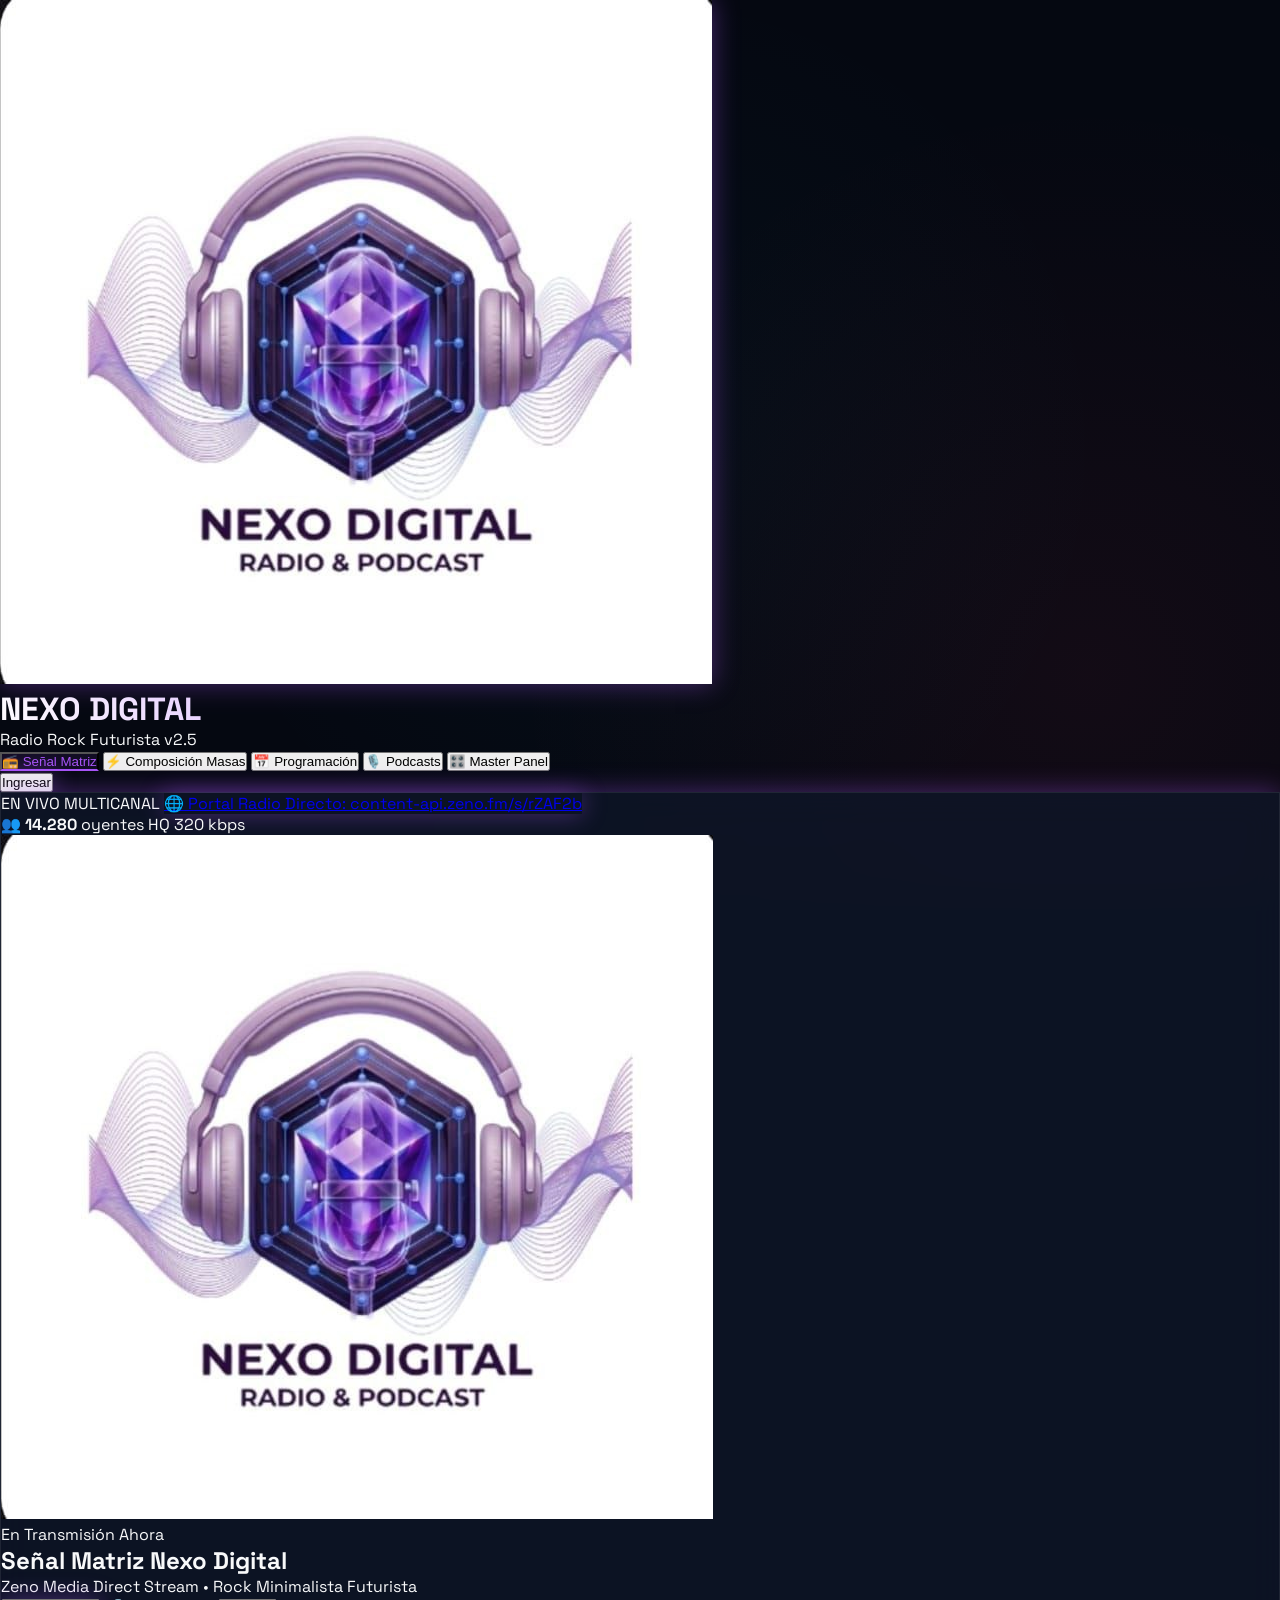
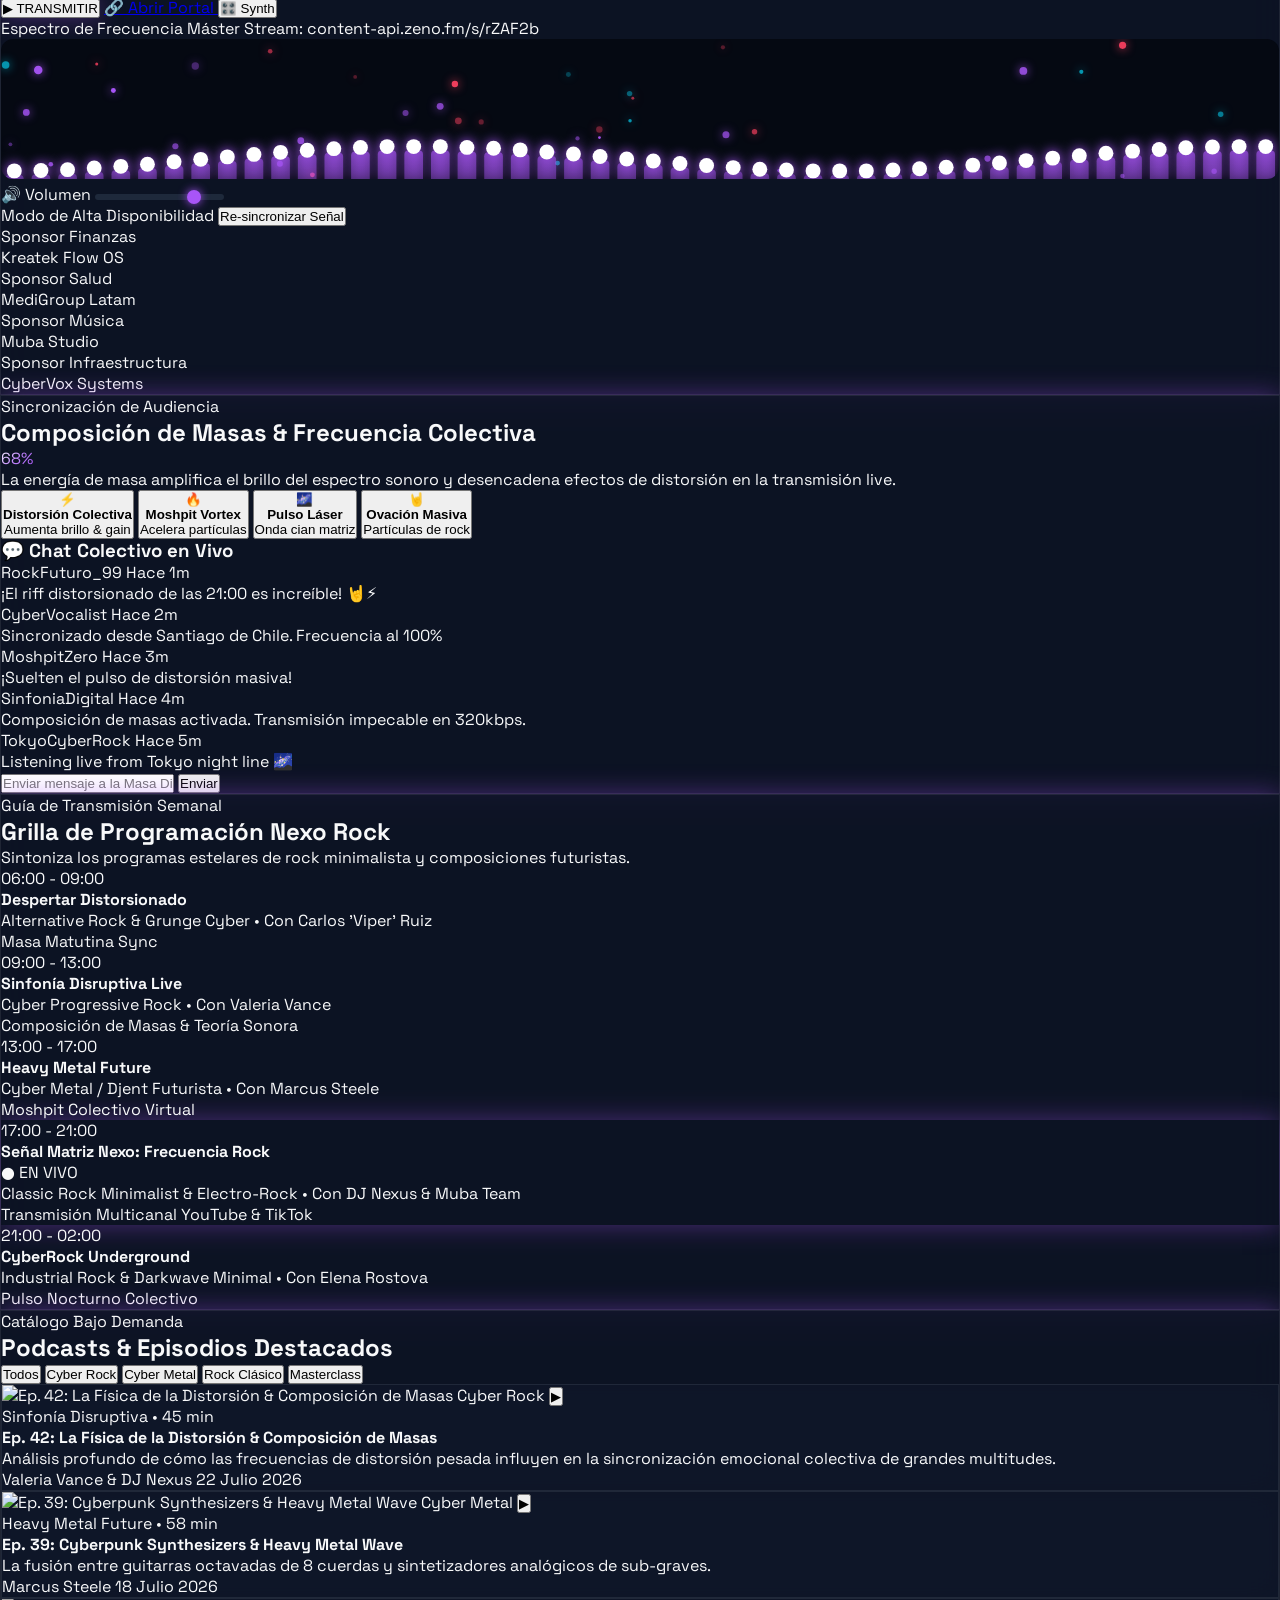
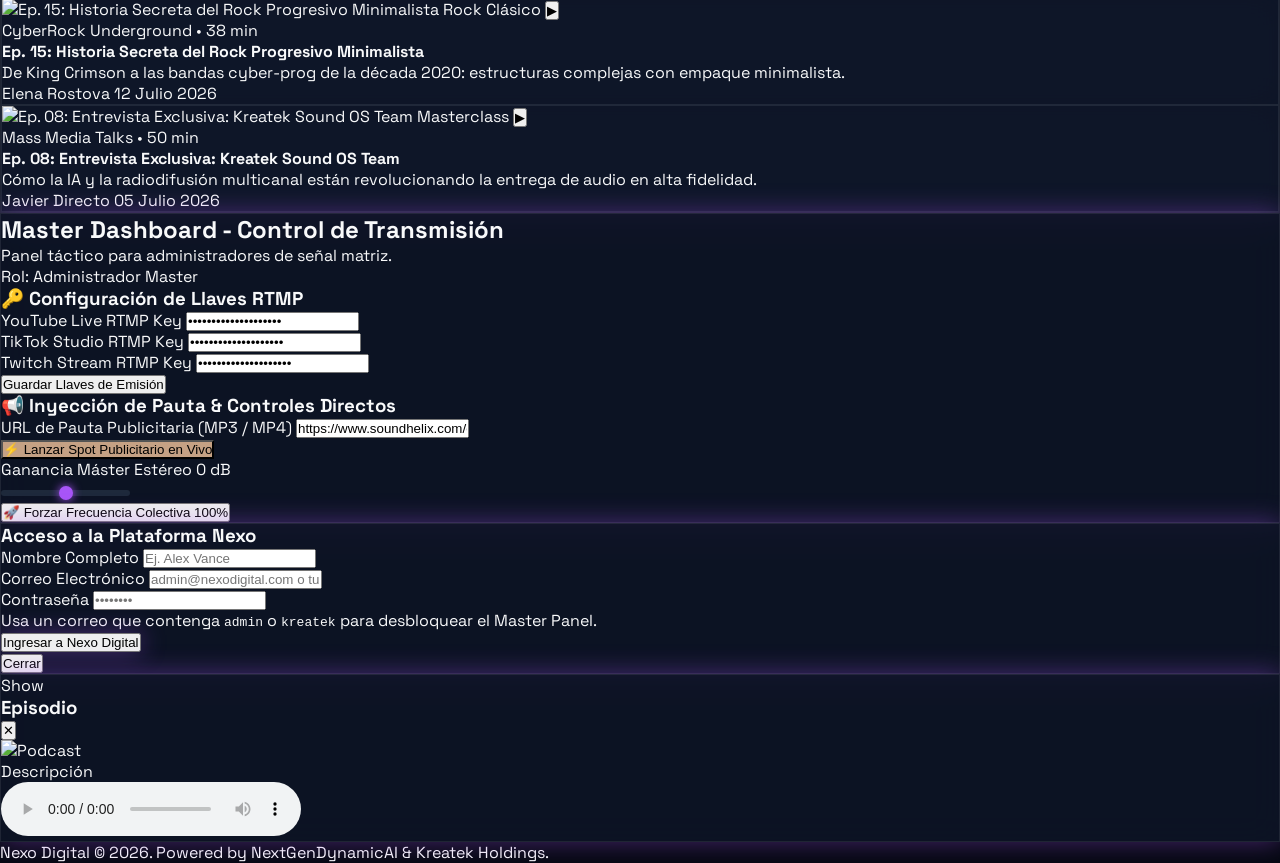
==== index.html @ ab8b8c05 "Initial commit: Nexo Digital Radio & Podcast platform" ====
<!DOCTYPE html>
<html lang="es" class="dark">
<head>
  <meta charset="UTF-8">
  <meta name="viewport" content="width=device-width, initial-scale=1.0">
  <title>Nexo Digital - Radio Rock & Composición de Masas</title>
  <meta name="description" content="Plataforma de Radio Rock Minimalista, Podcasting Futurista y Composición de Masas en Vivo. Sincronización multicanal YouTube & TikTok.">
  <link rel="icon" type="image/png" href="logo.png">
  <link rel="manifest" href="manifest.json">
  <meta name="theme-color" content="#A855F7">

  <!-- Tailwind CSS & Custom Design System -->
  <script src="https://cdn.tailwindcss.com"></script>
  <link rel="stylesheet" href="css/styles.css">
</head>
<body class="min-h-screen flex flex-col justify-between p-3 md:p-6 text-slate-100">

  <!-- TOP HEADER & BRANDING NAVIGATION -->
  <header class="max-w-6xl mx-auto w-full py-4 border-b border-slate-800/80 flex flex-col md:flex-row justify-between items-center gap-4">
    <div class="flex items-center gap-3">
      <!-- NEXO DIGITAL OFFICIAL LOGO -->
      <div class="relative group cursor-pointer" onclick="switchTab('live')">
        <img src="logo.png" alt="Nexo Digital Logo" class="w-14 h-14 rounded-2xl object-cover bg-slate-950 border border-purple-500/50 brand-glow transition transform group-hover:scale-105 shadow-xl">
        <span class="absolute -top-1 -right-1 w-3 h-3 bg-red-500 rounded-full animate-ping"></span>
      </div>

      <div>
        <h1 class="text-xl md:text-2xl font-black tracking-wider text-gradient-purple">NEXO DIGITAL</h1>
        <div class="flex items-center gap-2">
          <span class="text-[10px] text-purple-400 font-mono tracking-widest uppercase font-bold">Radio Rock Futurista</span>
          <span class="text-[9px] px-1.5 py-0.5 bg-purple-950/80 text-purple-300 border border-purple-800/50 rounded font-mono">v2.5</span>
        </div>
      </div>
    </div>

    <!-- MAIN NAVIGATION TABS -->
    <nav class="flex items-center gap-1 md:gap-2 bg-slate-950/80 p-1.5 rounded-xl border border-slate-800 text-xs overflow-x-auto max-w-full">
      <button onclick="switchTab('live')" data-target="live" class="nav-tab active px-3 py-2 rounded-lg font-bold transition flex items-center gap-1.5">
        📻 <span>Señal Matriz</span>
      </button>
      <button onclick="switchTab('mass')" data-target="mass" class="nav-tab px-3 py-2 rounded-lg font-bold transition flex items-center gap-1.5">
        ⚡ <span>Composición Masas</span>
      </button>
      <button onclick="switchTab('schedule')" data-target="schedule" class="nav-tab px-3 py-2 rounded-lg font-bold transition flex items-center gap-1.5">
        📅 <span>Programación</span>
      </button>
      <button onclick="switchTab('podcasts')" data-target="podcasts" class="nav-tab px-3 py-2 rounded-lg font-bold transition flex items-center gap-1.5">
        🎙️ <span>Podcasts</span>
      </button>
      <button id="tab-admin" onclick="switchTab('admin')" data-target="admin" class="nav-tab hidden px-3 py-2 rounded-lg font-bold transition flex items-center gap-1.5 text-purple-400 border border-purple-900/50">
        🎛️ <span>Master Panel</span>
      </button>
    </nav>

    <!-- AUTH BUTTON -->
    <button onclick="toggleAuthModal()" id="auth-btn" class="px-4 py-2 text-xs font-bold bg-purple-600 hover:bg-purple-500 text-white rounded-xl shadow-lg transition brand-glow flex items-center gap-2">
      Ingresar
    </button>
  </header>

  <!-- APP CONTENT SECTIONS -->
  <main class="max-w-6xl mx-auto w-full my-6 flex-grow">

    <!-- SECTION 1: SEÑAL MATRIZ & LIVE AUDIO PLAYER -->
    <section id="section-live" class="app-section space-y-6">
      <div class="glass-panel rounded-2xl p-6 md:p-8 border border-slate-800 brand-glow relative overflow-hidden">
        <!-- Floating Crowd Particles FX Overlay -->
        <div id="particle-container" class="particle-fx-container"></div>

        <!-- Live Signal Header Status -->
        <div class="flex flex-wrap justify-between items-center gap-3 mb-6">
          <div class="flex items-center gap-2">
            <span class="inline-flex items-center gap-1.5 px-3 py-1 bg-red-500/20 text-red-400 border border-red-500/40 text-xs font-bold rounded-full animate-pulse">
              <span class="w-2 h-2 rounded-full bg-red-500"></span> EN VIVO MULTICANAL
            </span>
            <a href="https://content-api.zeno.fm/s/rZAF2b" target="_blank" rel="noopener noreferrer" class="inline-flex items-center gap-1.5 px-3 py-1 bg-purple-950/80 hover:bg-purple-900/90 text-purple-300 border border-purple-500/40 text-xs font-bold font-mono rounded-full transition brand-glow">
              🌐 Portal Radio Directo: content-api.zeno.fm/s/rZAF2b
            </a>
          </div>

          <div class="flex items-center gap-3 text-xs text-slate-400 font-mono">
            <span>👥 <strong id="listeners-count" class="text-purple-400">14.280</strong> oyentes</span>
            <span class="px-2 py-0.5 bg-slate-950 border border-slate-800 rounded text-slate-300">HQ 320 kbps</span>
          </div>
        </div>

        <!-- TRACK HUD DISPLAY -->
        <div class="grid grid-cols-1 md:grid-cols-3 gap-6 items-center mb-6 bg-slate-950/70 p-5 rounded-xl border border-slate-800/80">
          <div class="flex items-center gap-4 md:col-span-2">
            <div class="relative w-16 h-16 rounded-xl overflow-hidden border border-purple-500/40 shrink-0">
              <img id="track-cover" src="logo.png" alt="Now Playing" class="w-full h-full object-cover">
              <div class="absolute inset-0 bg-purple-950/30"></div>
            </div>
            <div>
              <p class="text-[10px] text-purple-400 font-bold uppercase tracking-widest">En Transmisión Ahora</p>
              <h2 id="track-title" class="text-lg md:text-xl font-bold text-white line-clamp-1">Señal Matriz Nexo Digital</h2>
              <p id="track-artist" class="text-xs text-slate-400 font-mono">Zeno Media Direct Stream • Rock Minimalista Futurista</p>
            </div>
          </div>

          <!-- PLAYER ACTION BUTTONS -->
          <div class="flex flex-col sm:flex-row items-center justify-end gap-3">
            <button id="main-play-btn" onclick="window.nexoAudio.togglePlay()" class="w-full sm:w-auto px-6 py-3 bg-purple-600 hover:bg-purple-500 text-white font-bold text-sm rounded-xl shadow-lg transition brand-glow flex items-center justify-center gap-2">
              ▶ TRANSMITIR
            </button>
            <a href="https://content-api.zeno.fm/s/rZAF2b" target="_blank" rel="noopener noreferrer" title="Abrir portal de radio digital directo" class="px-3 py-3 bg-slate-900 hover:bg-slate-800 text-purple-400 border border-purple-500/30 rounded-xl text-xs font-mono font-bold transition flex items-center gap-1">
              🔗 Abrir Portal
            </a>
            <button onclick="window.nexoAudio.switchToSynthMode()" title="Activar generador Web Audio Synthesizer" class="px-3 py-3 bg-slate-900 hover:bg-slate-800 text-purple-400 border border-purple-500/30 rounded-xl text-xs font-mono font-bold transition">
              🎛️ Synth
            </button>
          </div>
        </div>

        <!-- AUDIO VISUALIZER CANVAS -->
        <div class="mb-6">
          <div class="flex justify-between items-center mb-2 px-1 text-xs text-slate-400 font-mono">
            <span>Espectro de Frecuencia Máster</span>
            <span class="text-purple-400">Stream: content-api.zeno.fm/s/rZAF2b</span>
          </div>
          <canvas id="visualizer-canvas"></canvas>
        </div>

        <!-- HIDDEN AUDIO ELEMENT & VOLUME CONTROL -->
        <div class="flex flex-wrap justify-between items-center gap-4 bg-slate-950/60 p-4 rounded-xl border border-slate-800/80">
          <audio id="radio-stream" crossorigin="anonymous">
            <source src="https://content-api.zeno.fm/s/rZAF2b" type="audio/mpeg">
            <source src="https://stream.zeno.fm/f3wvbb1ndg8uv" type="audio/mpeg">
          </audio>

          <div class="flex items-center gap-3 w-full sm:w-auto">
            <span class="text-xs font-bold text-slate-400">🔊 Volumen</span>
            <input type="range" min="0" max="1" step="0.05" value="0.8" oninput="window.nexoAudio.setVolume(this.value)" class="w-32">
          </div>

          <div class="flex items-center gap-2 text-xs text-slate-400 font-mono">
            <span>Modo de Alta Disponibilidad</span>
            <button onclick="window.nexoAudio.switchToLiveStream()" class="text-xs text-purple-400 hover:underline">Re-sincronizar Señal</button>
          </div>
        </div>

        <!-- LIVE SPONSORS GRID -->
        <div class="grid grid-cols-2 md:grid-cols-4 gap-3 text-left pt-6 mt-6 border-t border-slate-800/80">
          <div class="p-3 bg-slate-950/50 rounded-xl border border-slate-800/80 hover:border-purple-500/30 transition">
            <p class="text-[9px] text-purple-400 font-bold uppercase tracking-wider">Sponsor Finanzas</p>
            <p class="text-xs font-bold text-slate-200 truncate">Kreatek Flow OS</p>
          </div>
          <div class="p-3 bg-slate-950/50 rounded-xl border border-slate-800/80 hover:border-purple-500/30 transition">
            <p class="text-[9px] text-purple-400 font-bold uppercase tracking-wider">Sponsor Salud</p>
            <p class="text-xs font-bold text-slate-200 truncate">MediGroup Latam</p>
          </div>
          <div class="p-3 bg-slate-950/50 rounded-xl border border-slate-800/80 hover:border-purple-500/30 transition">
            <p class="text-[9px] text-purple-400 font-bold uppercase tracking-wider">Sponsor Música</p>
            <p class="text-xs font-bold text-slate-200 truncate">Muba Studio</p>
          </div>
          <div class="p-3 bg-slate-950/50 rounded-xl border border-slate-800/80 hover:border-purple-500/30 transition">
            <p class="text-[9px] text-purple-400 font-bold uppercase tracking-wider">Sponsor Infraestructura</p>
            <p class="text-xs font-bold text-slate-200 truncate">CyberVox Systems</p>
          </div>
        </div>
      </div>
    </section>

    <!-- SECTION 2: COMPOSICIÓN DE MASAS (CROWD MASS ENGAGEMENT) -->
    <section id="section-mass" class="app-section hidden space-y-6">
      <div class="glass-panel rounded-2xl p-6 md:p-8 border border-slate-800 brand-glow">
        <div class="mb-6">
          <div class="flex justify-between items-end mb-2">
            <div>
              <span class="text-xs font-mono font-bold text-purple-400 uppercase tracking-widest">Sincronización de Audiencia</span>
              <h2 class="text-2xl font-bold text-white">Composición de Masas & Frecuencia Colectiva</h2>
            </div>
            <span id="mass-energy-val" class="text-3xl font-black text-gradient-purple">68%</span>
          </div>

          <!-- Energy Gauge Fill -->
          <div class="w-full bg-slate-950 h-4 rounded-full overflow-hidden p-0.5 border border-slate-800">
            <div id="mass-energy-fill" class="energy-bar-fill h-full bg-gradient-to-r from-purple-600 via-pink-500 to-red-500 rounded-full" style="width: 68%;"></div>
          </div>
          <p class="text-[11px] text-slate-400 mt-2">La energía de masa amplifica el brillo del espectro sonoro y desencadena efectos de distorsión en la transmisión live.</p>
        </div>

        <!-- MASS TRIGGER ACTION BUTTONS -->
        <div class="grid grid-cols-2 md:grid-cols-4 gap-4 mb-8">
          <button onclick="window.nexoMass.triggerAction('overdrive')" class="p-4 bg-slate-950 hover:bg-slate-900 border border-purple-500/30 hover:border-purple-500 rounded-xl text-left transition transform hover:-translate-y-1">
            <div class="text-2xl mb-1">⚡</div>
            <h4 class="text-xs font-bold text-white">Distorsión Colectiva</h4>
            <p class="text-[10px] text-slate-400">Aumenta brillo & gain</p>
          </button>

          <button onclick="window.nexoMass.triggerAction('vortex')" class="p-4 bg-slate-950 hover:bg-slate-900 border border-purple-500/30 hover:border-purple-500 rounded-xl text-left transition transform hover:-translate-y-1">
            <div class="text-2xl mb-1">🔥</div>
            <h4 class="text-xs font-bold text-white">Moshpit Vortex</h4>
            <p class="text-[10px] text-slate-400">Acelera partículas</p>
          </button>

          <button onclick="window.nexoMass.triggerAction('laser')" class="p-4 bg-slate-950 hover:bg-slate-900 border border-purple-500/30 hover:border-purple-500 rounded-xl text-left transition transform hover:-translate-y-1">
            <div class="text-2xl mb-1">🌌</div>
            <h4 class="text-xs font-bold text-white">Pulso Láser</h4>
            <p class="text-[10px] text-slate-400">Onda cian matriz</p>
          </button>

          <button onclick="window.nexoMass.triggerAction('applause')" class="p-4 bg-slate-950 hover:bg-slate-900 border border-purple-500/30 hover:border-purple-500 rounded-xl text-left transition transform hover:-translate-y-1">
            <div class="text-2xl mb-1">🤘</div>
            <h4 class="text-xs font-bold text-white">Ovación Masiva</h4>
            <p class="text-[10px] text-slate-400">Partículas de rock</p>
          </button>
        </div>

        <!-- MASA FEED / LIVE AUDIENCE CHAT -->
        <div class="bg-slate-950 p-5 rounded-xl border border-slate-800">
          <h3 class="text-sm font-bold text-white mb-3 flex items-center gap-2">
            💬 Chat Colectivo en Vivo <span class="w-2 h-2 rounded-full bg-green-500 animate-pulse"></span>
          </h3>

          <div id="mass-chat-list" class="space-y-2.5 max-h-60 overflow-y-auto mb-4 pr-1">
            <!-- Rendered dynamically -->
          </div>

          <div class="flex gap-2">
            <input type="text" id="chat-input" placeholder="Enviar mensaje a la Masa Digital..." onkeypress="if(event.key==='Enter'){window.nexoMass.addComment(this.value); this.value='';}" class="flex-grow bg-slate-900 border border-slate-800 rounded-xl px-4 py-2.5 text-xs text-white focus:outline-none focus:border-purple-500">
            <button onclick="const el=document.getElementById('chat-input'); window.nexoMass.addComment(el.value); el.value='';" class="px-5 py-2.5 bg-purple-600 hover:bg-purple-500 text-white font-bold text-xs rounded-xl transition">
              Enviar
            </button>
          </div>
        </div>
      </div>
    </section>

    <!-- SECTION 3: GRILLA DE PROGRAMACIÓN (SCHEDULE) -->
    <section id="section-schedule" class="app-section hidden space-y-6">
      <div class="glass-panel rounded-2xl p-6 md:p-8 border border-slate-800 brand-glow">
        <div class="mb-6">
          <span class="text-xs font-mono font-bold text-purple-400 uppercase tracking-widest">Guía de Transmisión Semanal</span>
          <h2 class="text-2xl font-bold text-white">Grilla de Programación Nexo Rock</h2>
          <p class="text-xs text-slate-400">Sintoniza los programas estelares de rock minimalista y composiciones futuristas.</p>
        </div>

        <div id="schedule-list" class="space-y-3">
          <!-- Rendered dynamically -->
        </div>
      </div>
    </section>

    <!-- SECTION 4: PODCASTS & EPISODES CATALOG -->
    <section id="section-podcasts" class="app-section hidden space-y-6">
      <div class="glass-panel rounded-2xl p-6 md:p-8 border border-slate-800 brand-glow">
        <div class="flex flex-col md:flex-row justify-between items-start md:items-center gap-4 mb-6">
          <div>
            <span class="text-xs font-mono font-bold text-purple-400 uppercase tracking-widest">Catálogo Bajo Demanda</span>
            <h2 class="text-2xl font-bold text-white">Podcasts & Episodios Destacados</h2>
          </div>

          <!-- Category Filter Buttons -->
          <div class="flex flex-wrap gap-2 text-xs">
            <button onclick="window.nexoPodcasts.setFilter('Todos')" class="px-3 py-1.5 rounded-lg bg-purple-600 text-white font-bold">Todos</button>
            <button onclick="window.nexoPodcasts.setFilter('Cyber Rock')" class="px-3 py-1.5 rounded-lg bg-slate-900 hover:bg-slate-800 text-slate-300 border border-slate-800">Cyber Rock</button>
            <button onclick="window.nexoPodcasts.setFilter('Cyber Metal')" class="px-3 py-1.5 rounded-lg bg-slate-900 hover:bg-slate-800 text-slate-300 border border-slate-800">Cyber Metal</button>
            <button onclick="window.nexoPodcasts.setFilter('Rock Clásico')" class="px-3 py-1.5 rounded-lg bg-slate-900 hover:bg-slate-800 text-slate-300 border border-slate-800">Rock Clásico</button>
            <button onclick="window.nexoPodcasts.setFilter('Masterclass')" class="px-3 py-1.5 rounded-lg bg-slate-900 hover:bg-slate-800 text-slate-300 border border-slate-800">Masterclass</button>
          </div>
        </div>

        <div id="podcasts-grid" class="grid grid-cols-1 sm:grid-cols-2 lg:grid-cols-4 gap-4">
          <!-- Rendered dynamically -->
        </div>
      </div>
    </section>

    <!-- SECTION 5: MASTER DASHBOARD (ADMIN PANEL) -->
    <section id="section-admin" class="app-section hidden space-y-6">
      <div id="admin-panel" class="glass-panel rounded-2xl p-6 md:p-8 border border-purple-500/40 brand-glow">
        <div class="flex justify-between items-center border-b border-slate-800 pb-4 mb-6">
          <div>
            <h2 class="text-xl font-bold text-purple-400">Master Dashboard - Control de Transmisión</h2>
            <p class="text-xs text-slate-400">Panel táctico para administradores de señal matriz.</p>
          </div>
          <span class="text-xs bg-purple-900/60 text-purple-300 border border-purple-700 px-3 py-1.5 rounded-xl font-bold font-mono">Rol: Administrador Master</span>
        </div>

        <div class="grid grid-cols-1 md:grid-cols-2 gap-6">
          <!-- RTMP KEYS MANAGEMENT -->
          <div class="space-y-4 bg-slate-950 p-5 rounded-xl border border-slate-800">
            <h3 class="text-sm font-bold text-white">🔑 Configuración de Llaves RTMP</h3>

            <div>
              <label class="text-xs font-semibold text-slate-400 block mb-1">YouTube Live RTMP Key</label>
              <input type="password" id="admin-yt-key" class="w-full bg-slate-900 border border-slate-800 rounded-lg p-2.5 text-xs text-slate-200 focus:outline-none focus:border-purple-500">
            </div>

            <div>
              <label class="text-xs font-semibold text-slate-400 block mb-1">TikTok Studio RTMP Key</label>
              <input type="password" id="admin-tk-key" class="w-full bg-slate-900 border border-slate-800 rounded-lg p-2.5 text-xs text-slate-200 focus:outline-none focus:border-purple-500">
            </div>

            <div>
              <label class="text-xs font-semibold text-slate-400 block mb-1">Twitch Stream RTMP Key</label>
              <input type="password" id="admin-tw-key" class="w-full bg-slate-900 border border-slate-800 rounded-lg p-2.5 text-xs text-slate-200 focus:outline-none focus:border-purple-500">
            </div>

            <button onclick="window.nexoAdmin.saveRtmpKeys()" class="w-full bg-purple-600 hover:bg-purple-500 text-white font-bold text-xs py-2.5 rounded-lg transition">
              Guardar Llaves de Emisión
            </button>
          </div>

          <!-- SPOT INJECTION & FREQUENCY CONTROLLER -->
          <div class="space-y-4 bg-slate-950 p-5 rounded-xl border border-slate-800">
            <h3 class="text-sm font-bold text-white">📢 Inyección de Pauta & Controles Directos</h3>

            <div>
              <label class="text-xs font-semibold text-slate-400 block mb-1">URL de Pauta Publicitaria (MP3 / MP4)</label>
              <input type="text" id="spot-url-input" placeholder="https://www.soundhelix.com/examples/mp3/SoundHelix-Song-5.mp3" value="https://www.soundhelix.com/examples/mp3/SoundHelix-Song-5.mp3" class="w-full bg-slate-900 border border-slate-800 rounded-lg p-2.5 text-xs text-slate-200 focus:outline-none focus:border-purple-500">
            </div>

            <button onclick="window.nexoAdmin.launchSpot()" class="w-full bg-bronze hover:opacity-90 text-slate-950 font-bold text-xs py-2.5 rounded-lg transition">
              ⚡ Lanzar Spot Publicitario en Vivo
            </button>

            <div class="pt-3 border-t border-slate-800/80">
              <div class="flex justify-between items-center text-xs text-slate-400 mb-1">
                <span>Ganancia Máster Estéreo</span>
                <span id="gain-display-val" class="font-mono text-purple-400 font-bold">0 dB</span>
              </div>
              <input type="range" min="-12" max="12" value="0" oninput="window.nexoAdmin.setGain(this.value)" class="w-full">
            </div>

            <button onclick="window.nexoAdmin.triggerMassBoost()" class="w-full bg-red-600 hover:bg-red-500 text-white font-bold text-xs py-2.5 rounded-lg transition shadow-lg">
              🚀 Forzar Frecuencia Colectiva 100%
            </button>
          </div>
        </div>
      </div>
    </section>

  </main>

  <!-- AUTH MODAL -->
  <div id="auth-modal" class="fixed inset-0 bg-black/80 hidden flex items-center justify-center p-4 backdrop-blur-sm z-50">
    <div class="glass-panel border border-slate-800 rounded-2xl p-6 w-full max-w-md brand-glow">
      <h3 class="text-lg font-bold mb-4 text-center text-white">Acceso a la Plataforma Nexo</h3>
      <form onsubmit="handleAuth(event)" class="space-y-4">
        <div>
          <label class="text-xs text-slate-400 block mb-1">Nombre Completo</label>
          <input type="text" id="user-name" placeholder="Ej. Alex Vance" required class="w-full bg-slate-950 border border-slate-800 rounded-xl p-3 text-xs text-white focus:outline-none focus:border-purple-500">
        </div>
        <div>
          <label class="text-xs text-slate-400 block mb-1">Correo Electrónico</label>
          <input type="email" id="user-email" placeholder="admin@nexodigital.com o tu email" required class="w-full bg-slate-950 border border-slate-800 rounded-xl p-3 text-xs text-white focus:outline-none focus:border-purple-500">
        </div>
        <div>
          <label class="text-xs text-slate-400 block mb-1">Contraseña</label>
          <input type="password" id="user-pass" placeholder="••••••••" required class="w-full bg-slate-950 border border-slate-800 rounded-xl p-3 text-xs text-white focus:outline-none focus:border-purple-500">
        </div>
        <p class="text-[10px] text-slate-500">Usa un correo que contenga <code class="text-purple-400">admin</code> o <code class="text-purple-400">kreatek</code> para desbloquear el Master Panel.</p>
        <button type="submit" class="w-full bg-purple-600 hover:bg-purple-500 text-white font-bold py-3 rounded-xl text-xs transition brand-glow">
          Ingresar a Nexo Digital
        </button>
      </form>
      <button onclick="toggleAuthModal()" class="w-full mt-3 text-xs text-slate-500 hover:text-slate-300 transition">Cerrar</button>
    </div>
  </div>

  <!-- PODCAST PLAYER MODAL -->
  <div id="podcast-modal" class="fixed inset-0 bg-black/85 hidden flex items-center justify-center p-4 backdrop-blur-md z-50">
    <div class="glass-panel border border-purple-500/30 rounded-2xl p-6 w-full max-w-lg brand-glow">
      <div class="flex justify-between items-start mb-4">
        <div>
          <span id="podcast-modal-show" class="text-[10px] text-purple-400 font-mono font-bold uppercase">Show</span>
          <h3 id="podcast-modal-title" class="text-base font-bold text-white line-clamp-1">Episodio</h3>
        </div>
        <button onclick="window.nexoPodcasts.closeModal()" class="text-slate-400 hover:text-white font-bold text-sm">✕</button>
      </div>

      <div class="flex gap-4 mb-4">
        <img id="podcast-modal-img" src="" alt="Podcast" class="w-24 h-24 rounded-xl object-cover border border-slate-800">
        <p id="podcast-modal-desc" class="text-xs text-slate-300 line-clamp-4 leading-relaxed">Descripción</p>
      </div>

      <div class="bg-slate-950 p-3 rounded-xl border border-slate-800">
        <audio id="podcast-modal-audio" controls class="w-full">
          Tu navegador no soporta el reproductor de audio.
        </audio>
      </div>
    </div>
  </div>

  <!-- FOOTER -->
  <footer class="max-w-6xl mx-auto w-full text-center text-xs text-slate-600 border-t border-slate-800/60 pt-4 mt-8">
    <p>Nexo Digital &copy; 2026. Powered by NextGenDynamicAI & Kreatek Holdings.</p>
  </footer>

  <!-- SCRIPT INVOCATIONS -->
  <script src="js/audio-player.js"></script>
  <script src="js/visualizer.js"></script>
  <script src="js/mass-composition.js"></script>
  <script src="js/podcasts.js"></script>
  <script src="js/schedule.js"></script>
  <script src="js/admin-dashboard.js"></script>
  <script src="js/app.js"></script>

  <!-- PWA Service Worker Registration -->
  <script>
    if ('serviceWorker' in navigator) {
      window.addEventListener('load', () => {
        navigator.serviceWorker.register('./js/sw.js')
          .then(reg => console.log('PWA Service Worker Registrado:', reg.scope))
          .catch(err => console.log('SW Error:', err));
      });
    }
  </script>
</body>
</html>
---- css/styles.css ----
/* NEXO DIGITAL - FUTURISTIC MINIMALIST ROCK RADIO DESIGN SYSTEM */
@import url('https://fonts.googleapis.com/css2?family=Outfit:wght@300;400;600;700;900&family=Space+Grotesk:wght@400;500;700&display=swap');

:root {
  --bg-dark: #050811;
  --bg-card: rgba(15, 23, 42, 0.85);
  --bg-card-hover: rgba(30, 41, 59, 0.9);
  --accent-purple: #A855F7;
  --accent-purple-glow: rgba(168, 85, 247, 0.4);
  --accent-crimson: #F43F5E;
  --accent-crimson-glow: rgba(244, 63, 94, 0.4);
  --accent-bronze: #C5A184;
  --accent-cyan: #06B6D4;
  --text-main: #F8F9FA;
  --text-muted: #94A3B8;
  --border-color: rgba(51, 65, 85, 0.6);
  --border-neon: rgba(168, 85, 247, 0.3);
}

* {
  box-sizing: border-box;
  margin: 0;
  padding: 0;
}

body {
  background-color: var(--bg-dark);
  background-image: 
    radial-gradient(circle at 15% 15%, rgba(168, 85, 247, 0.08) 0%, transparent 40%),
    radial-gradient(circle at 85% 75%, rgba(244, 63, 94, 0.06) 0%, transparent 45%),
    radial-gradient(circle at 50% 50%, rgba(6, 182, 212, 0.04) 0%, transparent 60%);
  background-attachment: fixed;
  color: var(--text-main);
  font-family: 'Space Grotesk', system-ui, -apple-system, sans-serif;
  min-height: 100vh;
  overflow-x: hidden;
}

/* Custom Scrollbar */
::-webkit-scrollbar {
  width: 6px;
  height: 6px;
}
::-webkit-scrollbar-track {
  background: #050811;
}
::-webkit-scrollbar-thumb {
  background: #334155;
  border-radius: 3px;
}
::-webkit-scrollbar-thumb:hover {
  background: var(--accent-purple);
}

/* Glow Effects */
.brand-glow {
  box-shadow: 0 0 25px var(--accent-purple-glow);
}

.brand-glow-crimson {
  box-shadow: 0 0 25px var(--accent-crimson-glow);
}

.glow-border-hover {
  transition: all 0.3s cubic-bezier(0.4, 0, 0.2, 1);
}
.glow-border-hover:hover {
  border-color: rgba(168, 85, 247, 0.6);
  box-shadow: 0 0 20px rgba(168, 85, 247, 0.25);
  transform: translateY(-2px);
}

/* Typography Utilities */
.font-outfit {
  font-family: 'Outfit', sans-serif;
}

.text-gradient-purple {
  background: linear-gradient(135deg, #FFFFFF 0%, #C084FC 50%, #A855F7 100%);
  -webkit-background-clip: text;
  -webkit-text-fill-color: transparent;
}

.text-gradient-crimson {
  background: linear-gradient(135deg, #FF6B6B 0%, #F43F5E 50%, #E11D48 100%);
  -webkit-background-clip: text;
  -webkit-text-fill-color: transparent;
}

.text-bronze {
  color: var(--accent-bronze);
}

.bg-bronze {
  background-color: var(--accent-bronze);
}

/* Audio Visualizer Canvas */
#visualizer-canvas {
  width: 100%;
  height: 140px;
  border-radius: 0.75rem;
  background: rgba(5, 8, 17, 0.9);
}

/* Energy Level Meter Animation */
.energy-bar-fill {
  transition: width 0.4s ease-out, background-color 0.4s ease;
}

/* Floating Particle FX Container */
.particle-fx-container {
  position: absolute;
  inset: 0;
  pointer-events: none;
  overflow: hidden;
  border-radius: 1rem;
}

.floating-emoji {
  position: absolute;
  bottom: 0;
  font-size: 1.5rem;
  animation: floatUp 2s cubic-bezier(0.25, 1, 0.5, 1) forwards;
  opacity: 1;
}

@keyframes floatUp {
  0% {
    transform: translateY(0) scale(0.6) rotate(0deg);
    opacity: 1;
  }
  100% {
    transform: translateY(-220px) scale(1.4) rotate(15deg);
    opacity: 0;
  }
}

/* Pulse Animations */
@keyframes neonPulse {
  0%, 100% { opacity: 1; filter: drop-shadow(0 0 8px rgba(168,85,247,0.8)); }
  50% { opacity: 0.6; filter: drop-shadow(0 0 2px rgba(168,85,247,0.3)); }
}

.animate-neon-pulse {
  animation: neonPulse 2s infinite ease-in-out;
}

/* Glassmorphism Cards */
.glass-panel {
  background: rgba(15, 23, 42, 0.75);
  backdrop-filter: blur(16px);
  -webkit-backdrop-filter: blur(16px);
  border: 1px solid rgba(255, 255, 255, 0.08);
}

/* Custom Range Input Styling */
input[type=range] {
  -webkit-appearance: none;
  appearance: none;
  background: #1E293B;
  height: 6px;
  border-radius: 3px;
  outline: none;
}

input[type=range]::-webkit-slider-thumb {
  -webkit-appearance: none;
  appearance: none;
  width: 14px;
  height: 14px;
  border-radius: 50%;
  background: var(--accent-purple);
  cursor: pointer;
  box-shadow: 0 0 10px var(--accent-purple);
  transition: transform 0.1s ease;
}

input[type=range]::-webkit-slider-thumb:hover {
  transform: scale(1.2);
}

/* Tab Navigation Active State */
.nav-tab.active {
  color: #A855F7;
  border-bottom: 2px solid #A855F7;
  background: rgba(168, 85, 247, 0.08);
}

/* Toast Notifications */
#toast-container {
  position: fixed;
  bottom: 24px;
  right: 24px;
  z-index: 9999;
  display: flex;
  flex-direction: column;
  gap: 10px;
}

.toast {
  background: rgba(15, 23, 42, 0.95);
  border: 1px solid var(--accent-purple);
  box-shadow: 0 0 20px rgba(168, 85, 247, 0.3);
  color: white;
  padding: 12px 20px;
  border-radius: 12px;
  font-size: 0.85rem;
  backdrop-filter: blur(10px);
  animation: slideInRight 0.3s ease-out forwards;
}

@keyframes slideInRight {
  from { transform: translateX(100%); opacity: 0; }
  to { transform: translateX(0); opacity: 1; }
}
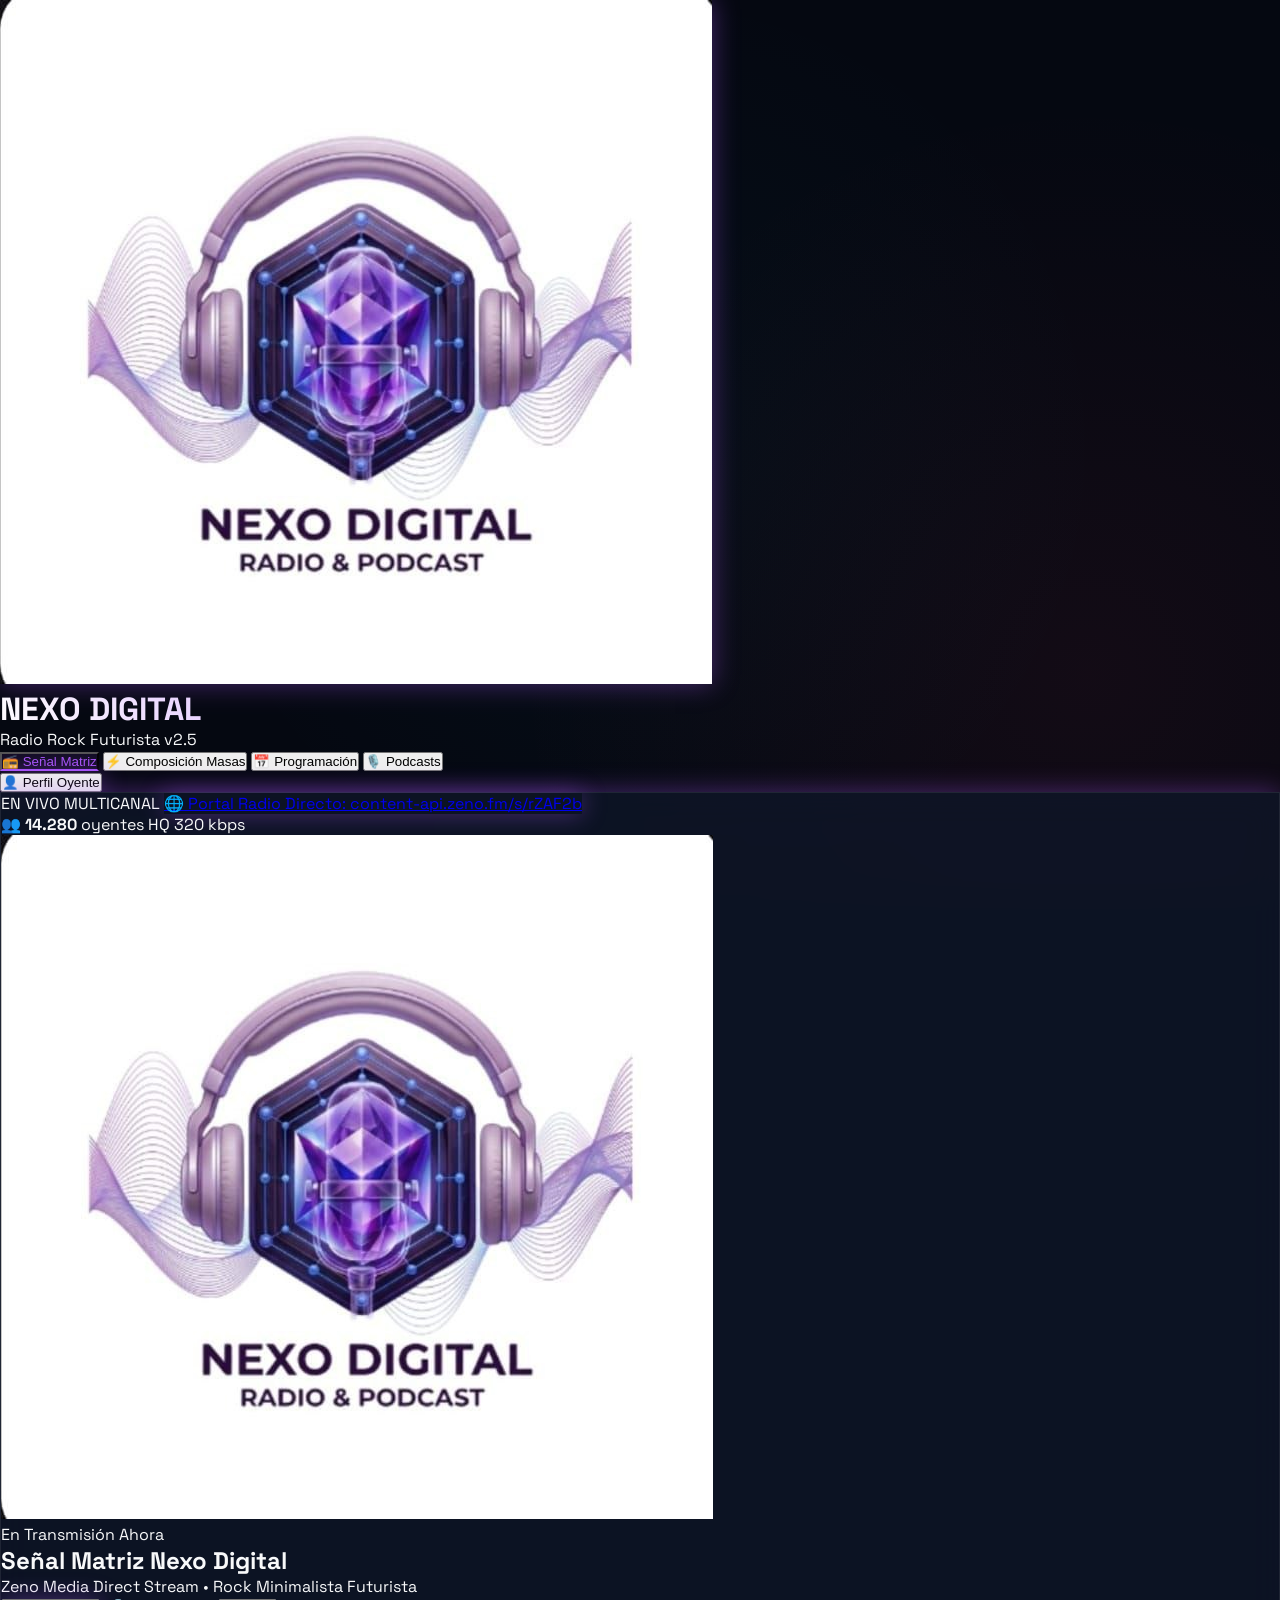
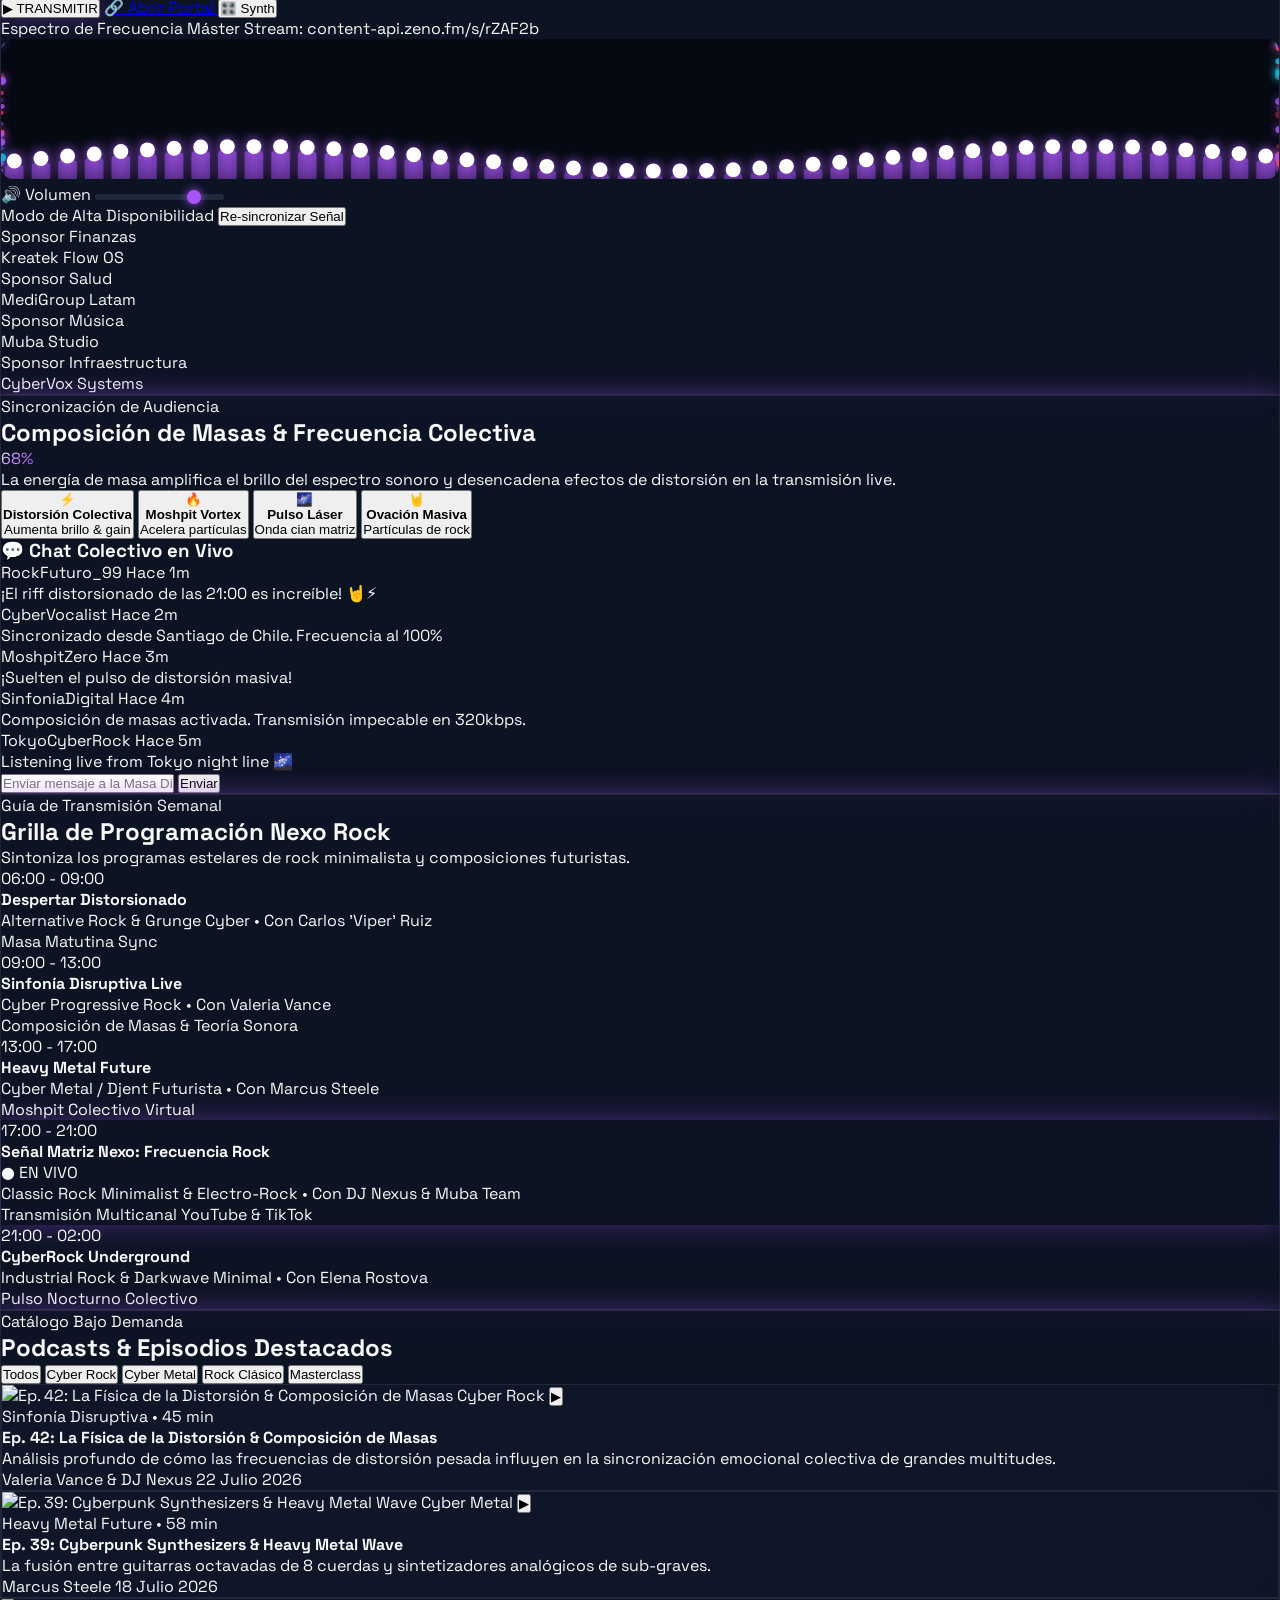
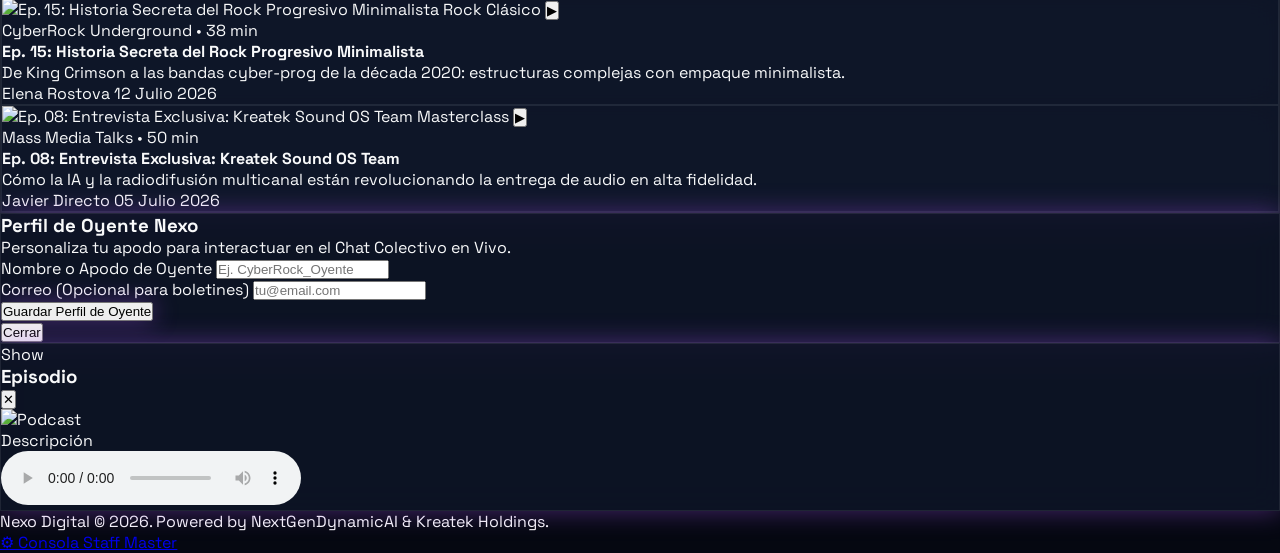
==== commit 9c829892: "Separate public listener portal from standalone master admin command center" ====
--- a/index.html
+++ b/index.html
@@ -47,14 +47,11 @@
       <button onclick="switchTab('podcasts')" data-target="podcasts" class="nav-tab px-3 py-2 rounded-lg font-bold transition flex items-center gap-1.5">
         🎙️ <span>Podcasts</span>
       </button>
-      <button id="tab-admin" onclick="switchTab('admin')" data-target="admin" class="nav-tab hidden px-3 py-2 rounded-lg font-bold transition flex items-center gap-1.5 text-purple-400 border border-purple-900/50">
-        🎛️ <span>Master Panel</span>
-      </button>
     </nav>
 
-    <!-- AUTH BUTTON -->
+    <!-- LISTENER PROFILE BUTTON -->
     <button onclick="toggleAuthModal()" id="auth-btn" class="px-4 py-2 text-xs font-bold bg-purple-600 hover:bg-purple-500 text-white rounded-xl shadow-lg transition brand-glow flex items-center gap-2">
-      Ingresar
+      👤 Perfil Oyente
     </button>
   </header>
 
@@ -267,93 +264,24 @@
       </div>
     </section>
 
-    <!-- SECTION 5: MASTER DASHBOARD (ADMIN PANEL) -->
-    <section id="section-admin" class="app-section hidden space-y-6">
-      <div id="admin-panel" class="glass-panel rounded-2xl p-6 md:p-8 border border-purple-500/40 brand-glow">
-        <div class="flex justify-between items-center border-b border-slate-800 pb-4 mb-6">
-          <div>
-            <h2 class="text-xl font-bold text-purple-400">Master Dashboard - Control de Transmisión</h2>
-            <p class="text-xs text-slate-400">Panel táctico para administradores de señal matriz.</p>
-          </div>
-          <span class="text-xs bg-purple-900/60 text-purple-300 border border-purple-700 px-3 py-1.5 rounded-xl font-bold font-mono">Rol: Administrador Master</span>
-        </div>
-
-        <div class="grid grid-cols-1 md:grid-cols-2 gap-6">
-          <!-- RTMP KEYS MANAGEMENT -->
-          <div class="space-y-4 bg-slate-950 p-5 rounded-xl border border-slate-800">
-            <h3 class="text-sm font-bold text-white">🔑 Configuración de Llaves RTMP</h3>
-
-            <div>
-              <label class="text-xs font-semibold text-slate-400 block mb-1">YouTube Live RTMP Key</label>
-              <input type="password" id="admin-yt-key" class="w-full bg-slate-900 border border-slate-800 rounded-lg p-2.5 text-xs text-slate-200 focus:outline-none focus:border-purple-500">
-            </div>
-
-            <div>
-              <label class="text-xs font-semibold text-slate-400 block mb-1">TikTok Studio RTMP Key</label>
-              <input type="password" id="admin-tk-key" class="w-full bg-slate-900 border border-slate-800 rounded-lg p-2.5 text-xs text-slate-200 focus:outline-none focus:border-purple-500">
-            </div>
-
-            <div>
-              <label class="text-xs font-semibold text-slate-400 block mb-1">Twitch Stream RTMP Key</label>
-              <input type="password" id="admin-tw-key" class="w-full bg-slate-900 border border-slate-800 rounded-lg p-2.5 text-xs text-slate-200 focus:outline-none focus:border-purple-500">
-            </div>
-
-            <button onclick="window.nexoAdmin.saveRtmpKeys()" class="w-full bg-purple-600 hover:bg-purple-500 text-white font-bold text-xs py-2.5 rounded-lg transition">
-              Guardar Llaves de Emisión
-            </button>
-          </div>
-
-          <!-- SPOT INJECTION & FREQUENCY CONTROLLER -->
-          <div class="space-y-4 bg-slate-950 p-5 rounded-xl border border-slate-800">
-            <h3 class="text-sm font-bold text-white">📢 Inyección de Pauta & Controles Directos</h3>
-
-            <div>
-              <label class="text-xs font-semibold text-slate-400 block mb-1">URL de Pauta Publicitaria (MP3 / MP4)</label>
-              <input type="text" id="spot-url-input" placeholder="https://www.soundhelix.com/examples/mp3/SoundHelix-Song-5.mp3" value="https://www.soundhelix.com/examples/mp3/SoundHelix-Song-5.mp3" class="w-full bg-slate-900 border border-slate-800 rounded-lg p-2.5 text-xs text-slate-200 focus:outline-none focus:border-purple-500">
-            </div>
-
-            <button onclick="window.nexoAdmin.launchSpot()" class="w-full bg-bronze hover:opacity-90 text-slate-950 font-bold text-xs py-2.5 rounded-lg transition">
-              ⚡ Lanzar Spot Publicitario en Vivo
-            </button>
-
-            <div class="pt-3 border-t border-slate-800/80">
-              <div class="flex justify-between items-center text-xs text-slate-400 mb-1">
-                <span>Ganancia Máster Estéreo</span>
-                <span id="gain-display-val" class="font-mono text-purple-400 font-bold">0 dB</span>
-              </div>
-              <input type="range" min="-12" max="12" value="0" oninput="window.nexoAdmin.setGain(this.value)" class="w-full">
-            </div>
-
-            <button onclick="window.nexoAdmin.triggerMassBoost()" class="w-full bg-red-600 hover:bg-red-500 text-white font-bold text-xs py-2.5 rounded-lg transition shadow-lg">
-              🚀 Forzar Frecuencia Colectiva 100%
-            </button>
-          </div>
-        </div>
-      </div>
-    </section>
-
   </main>
 
-  <!-- AUTH MODAL -->
+  <!-- LISTENER PROFILE MODAL -->
   <div id="auth-modal" class="fixed inset-0 bg-black/80 hidden flex items-center justify-center p-4 backdrop-blur-sm z-50">
     <div class="glass-panel border border-slate-800 rounded-2xl p-6 w-full max-w-md brand-glow">
-      <h3 class="text-lg font-bold mb-4 text-center text-white">Acceso a la Plataforma Nexo</h3>
+      <h3 class="text-lg font-bold mb-2 text-center text-white">Perfil de Oyente Nexo</h3>
+      <p class="text-xs text-slate-400 text-center mb-4">Personaliza tu apodo para interactuar en el Chat Colectivo en Vivo.</p>
       <form onsubmit="handleAuth(event)" class="space-y-4">
         <div>
-          <label class="text-xs text-slate-400 block mb-1">Nombre Completo</label>
-          <input type="text" id="user-name" placeholder="Ej. Alex Vance" required class="w-full bg-slate-950 border border-slate-800 rounded-xl p-3 text-xs text-white focus:outline-none focus:border-purple-500">
+          <label class="text-xs text-slate-400 block mb-1">Nombre o Apodo de Oyente</label>
+          <input type="text" id="user-name" placeholder="Ej. CyberRock_Oyente" required class="w-full bg-slate-950 border border-slate-800 rounded-xl p-3 text-xs text-white focus:outline-none focus:border-purple-500">
         </div>
         <div>
-          <label class="text-xs text-slate-400 block mb-1">Correo Electrónico</label>
-          <input type="email" id="user-email" placeholder="admin@nexodigital.com o tu email" required class="w-full bg-slate-950 border border-slate-800 rounded-xl p-3 text-xs text-white focus:outline-none focus:border-purple-500">
-        </div>
-        <div>
-          <label class="text-xs text-slate-400 block mb-1">Contraseña</label>
-          <input type="password" id="user-pass" placeholder="••••••••" required class="w-full bg-slate-950 border border-slate-800 rounded-xl p-3 text-xs text-white focus:outline-none focus:border-purple-500">
-        </div>
-        <p class="text-[10px] text-slate-500">Usa un correo que contenga <code class="text-purple-400">admin</code> o <code class="text-purple-400">kreatek</code> para desbloquear el Master Panel.</p>
+          <label class="text-xs text-slate-400 block mb-1">Correo (Opcional para boletines)</label>
+          <input type="email" id="user-email" placeholder="tu@email.com" required class="w-full bg-slate-950 border border-slate-800 rounded-xl p-3 text-xs text-white focus:outline-none focus:border-purple-500">
+        </div>
         <button type="submit" class="w-full bg-purple-600 hover:bg-purple-500 text-white font-bold py-3 rounded-xl text-xs transition brand-glow">
-          Ingresar a Nexo Digital
+          Guardar Perfil de Oyente
         </button>
       </form>
       <button onclick="toggleAuthModal()" class="w-full mt-3 text-xs text-slate-500 hover:text-slate-300 transition">Cerrar</button>
@@ -385,8 +313,11 @@
   </div>
 
   <!-- FOOTER -->
-  <footer class="max-w-6xl mx-auto w-full text-center text-xs text-slate-600 border-t border-slate-800/60 pt-4 mt-8">
+  <footer class="max-w-6xl mx-auto w-full text-center text-xs text-slate-600 border-t border-slate-800/60 pt-4 mt-8 flex flex-col md:flex-row justify-between items-center gap-2">
     <p>Nexo Digital &copy; 2026. Powered by NextGenDynamicAI & Kreatek Holdings.</p>
+    <a href="admin.html" class="text-[11px] text-slate-600 hover:text-purple-400 font-mono transition flex items-center gap-1">
+      ⚙️ Consola Staff Master
+    </a>
   </footer>
 
   <!-- SCRIPT INVOCATIONS -->
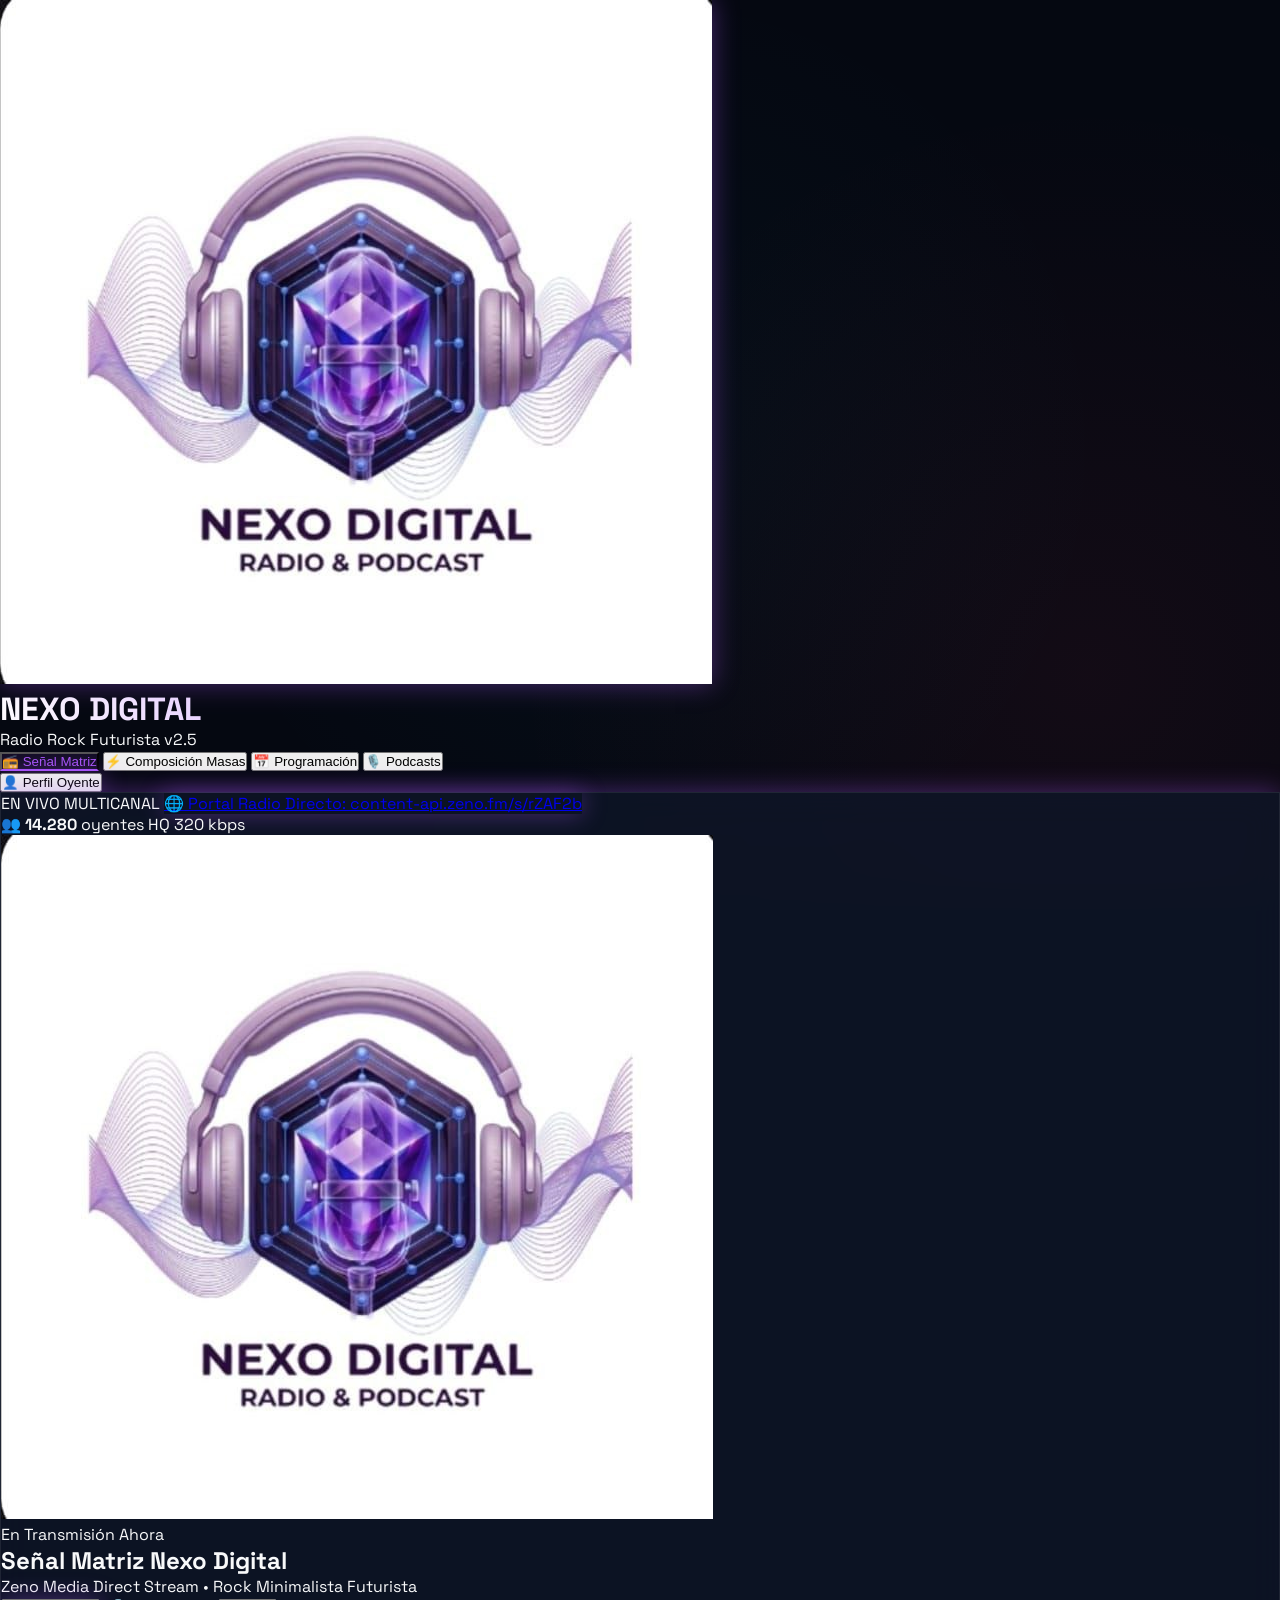
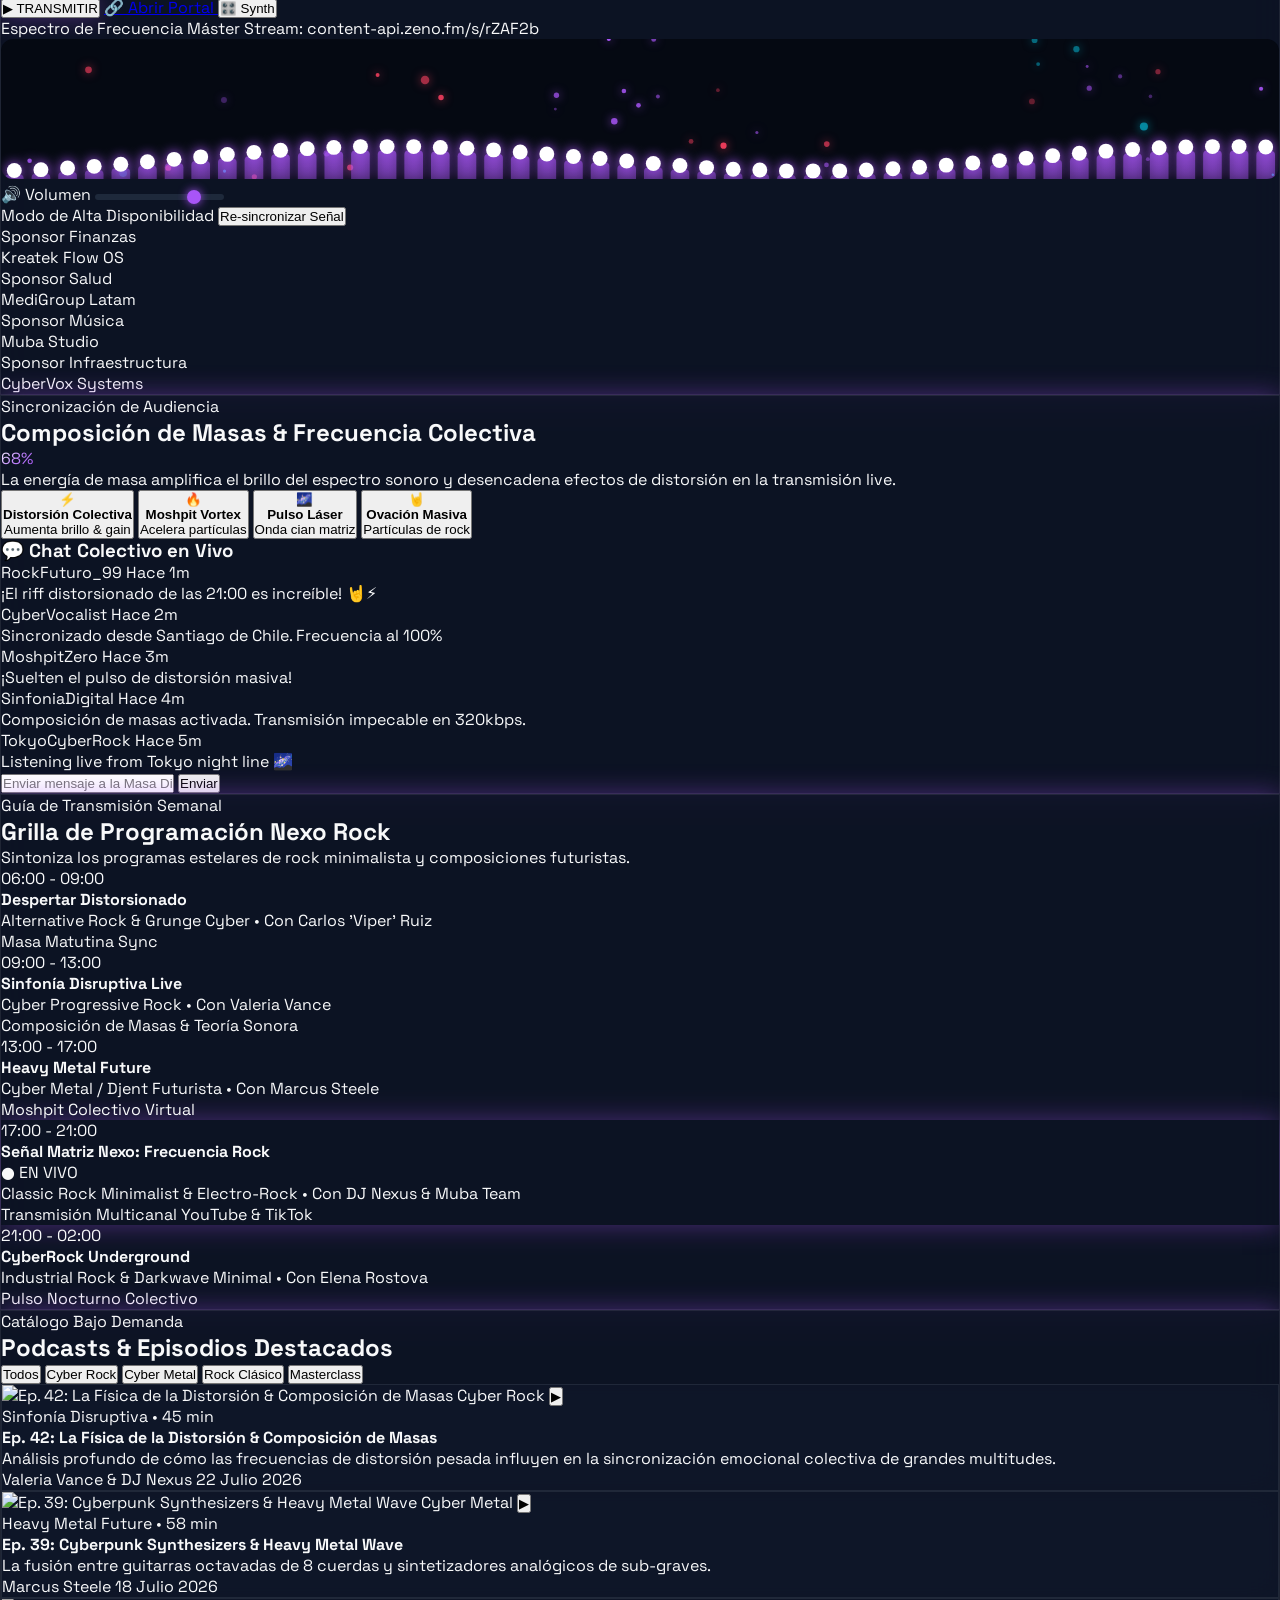
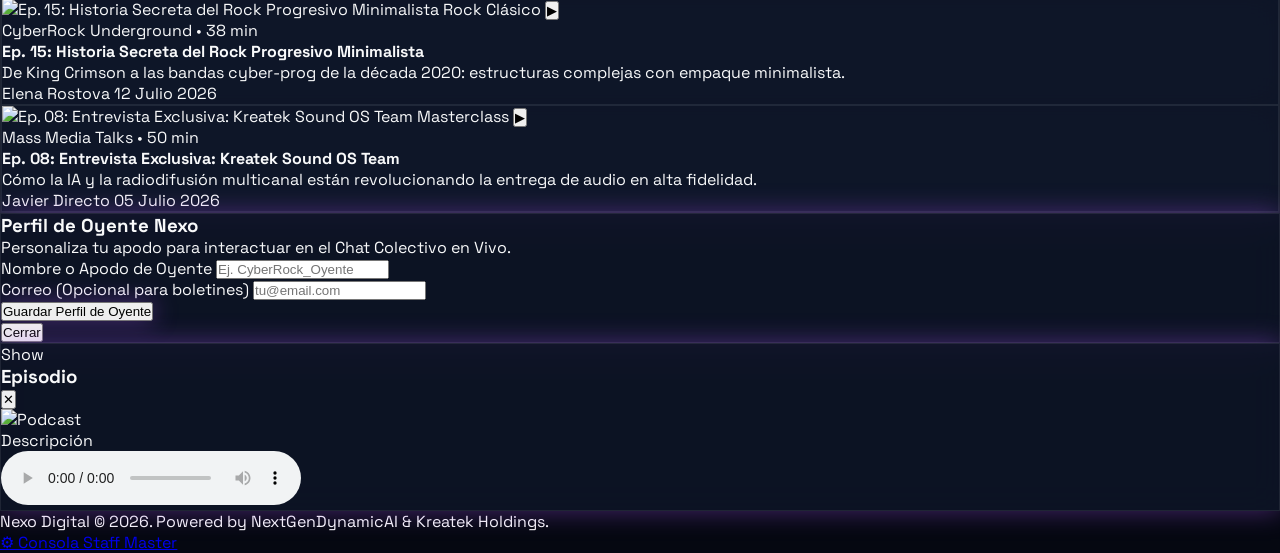
==== commit d3f86bfa: "Optimize direct Zeno live stream playback for https://content-api.zeno.fm/s/rZAF2b" ====
--- a/index.html
+++ b/index.html
@@ -120,7 +120,7 @@
 
         <!-- HIDDEN AUDIO ELEMENT & VOLUME CONTROL -->
         <div class="flex flex-wrap justify-between items-center gap-4 bg-slate-950/60 p-4 rounded-xl border border-slate-800/80">
-          <audio id="radio-stream" crossorigin="anonymous">
+          <audio id="radio-stream">
             <source src="https://content-api.zeno.fm/s/rZAF2b" type="audio/mpeg">
             <source src="https://stream.zeno.fm/f3wvbb1ndg8uv" type="audio/mpeg">
           </audio>
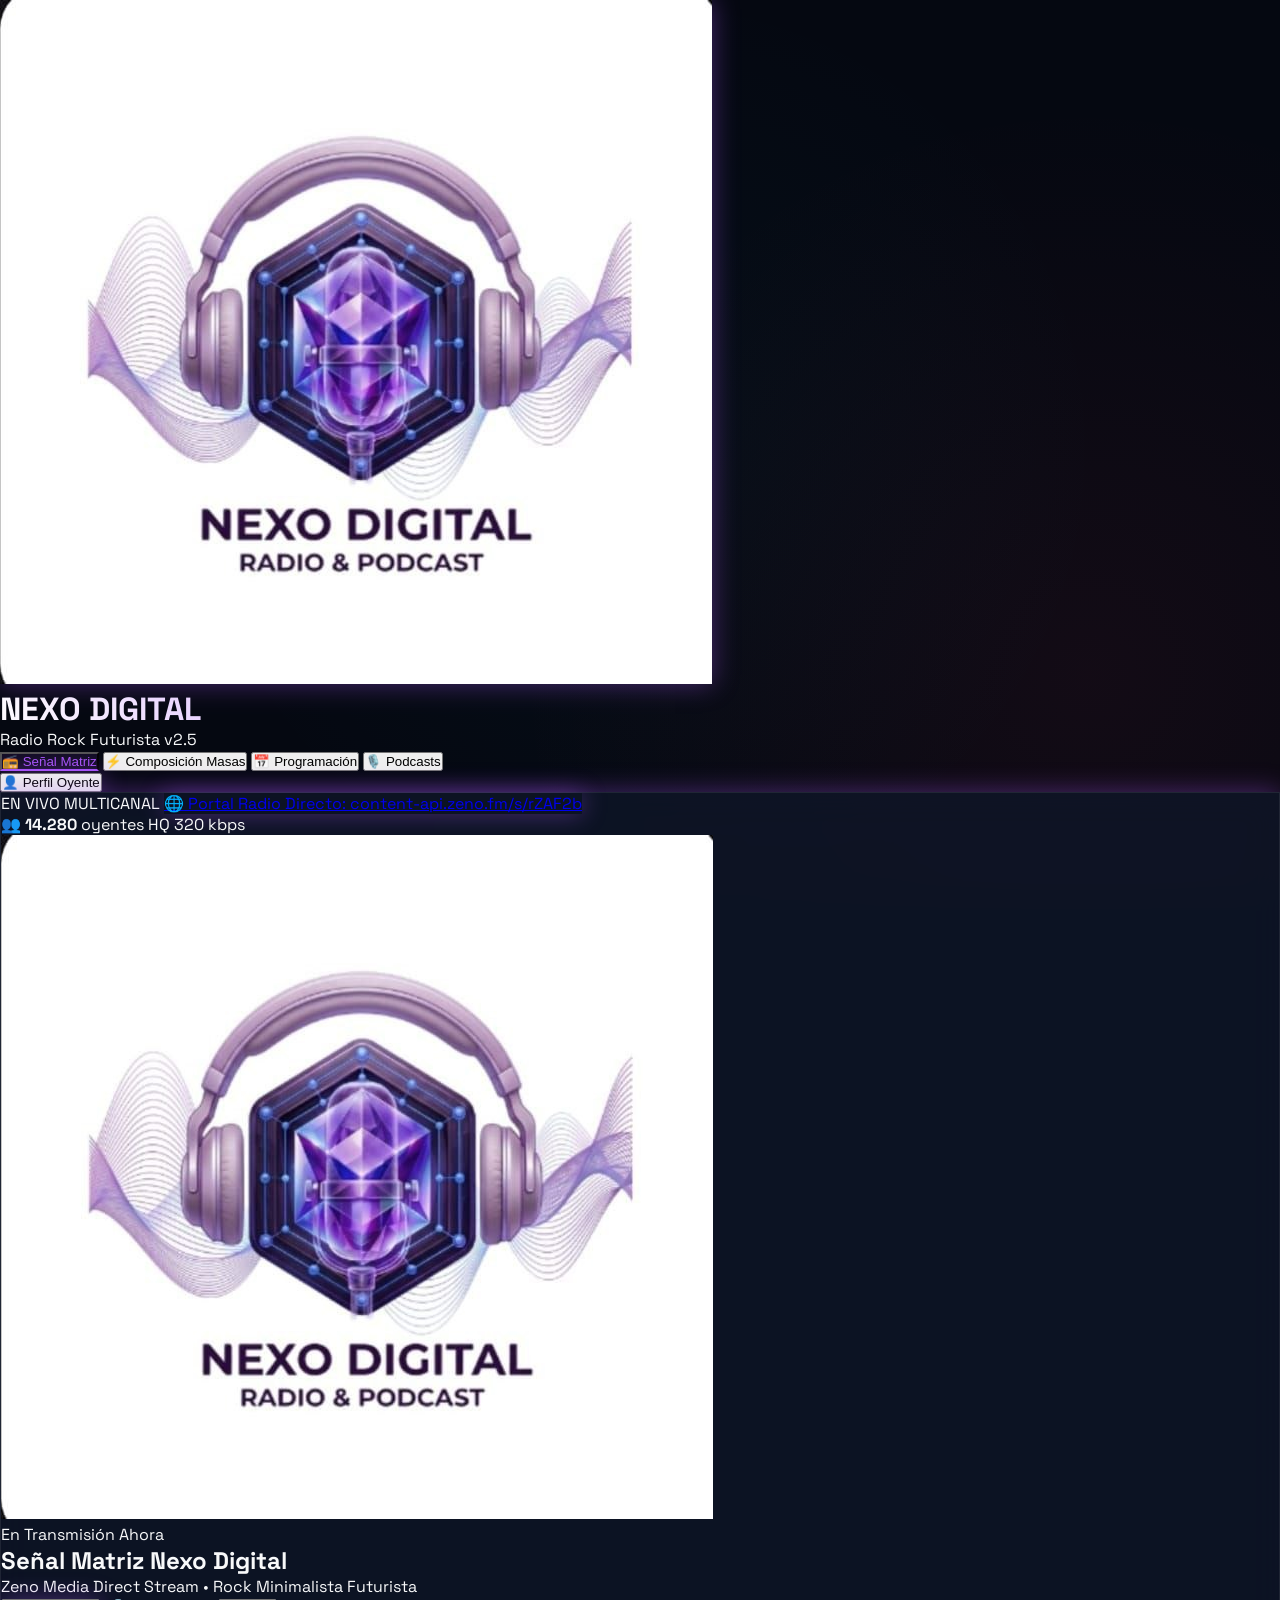
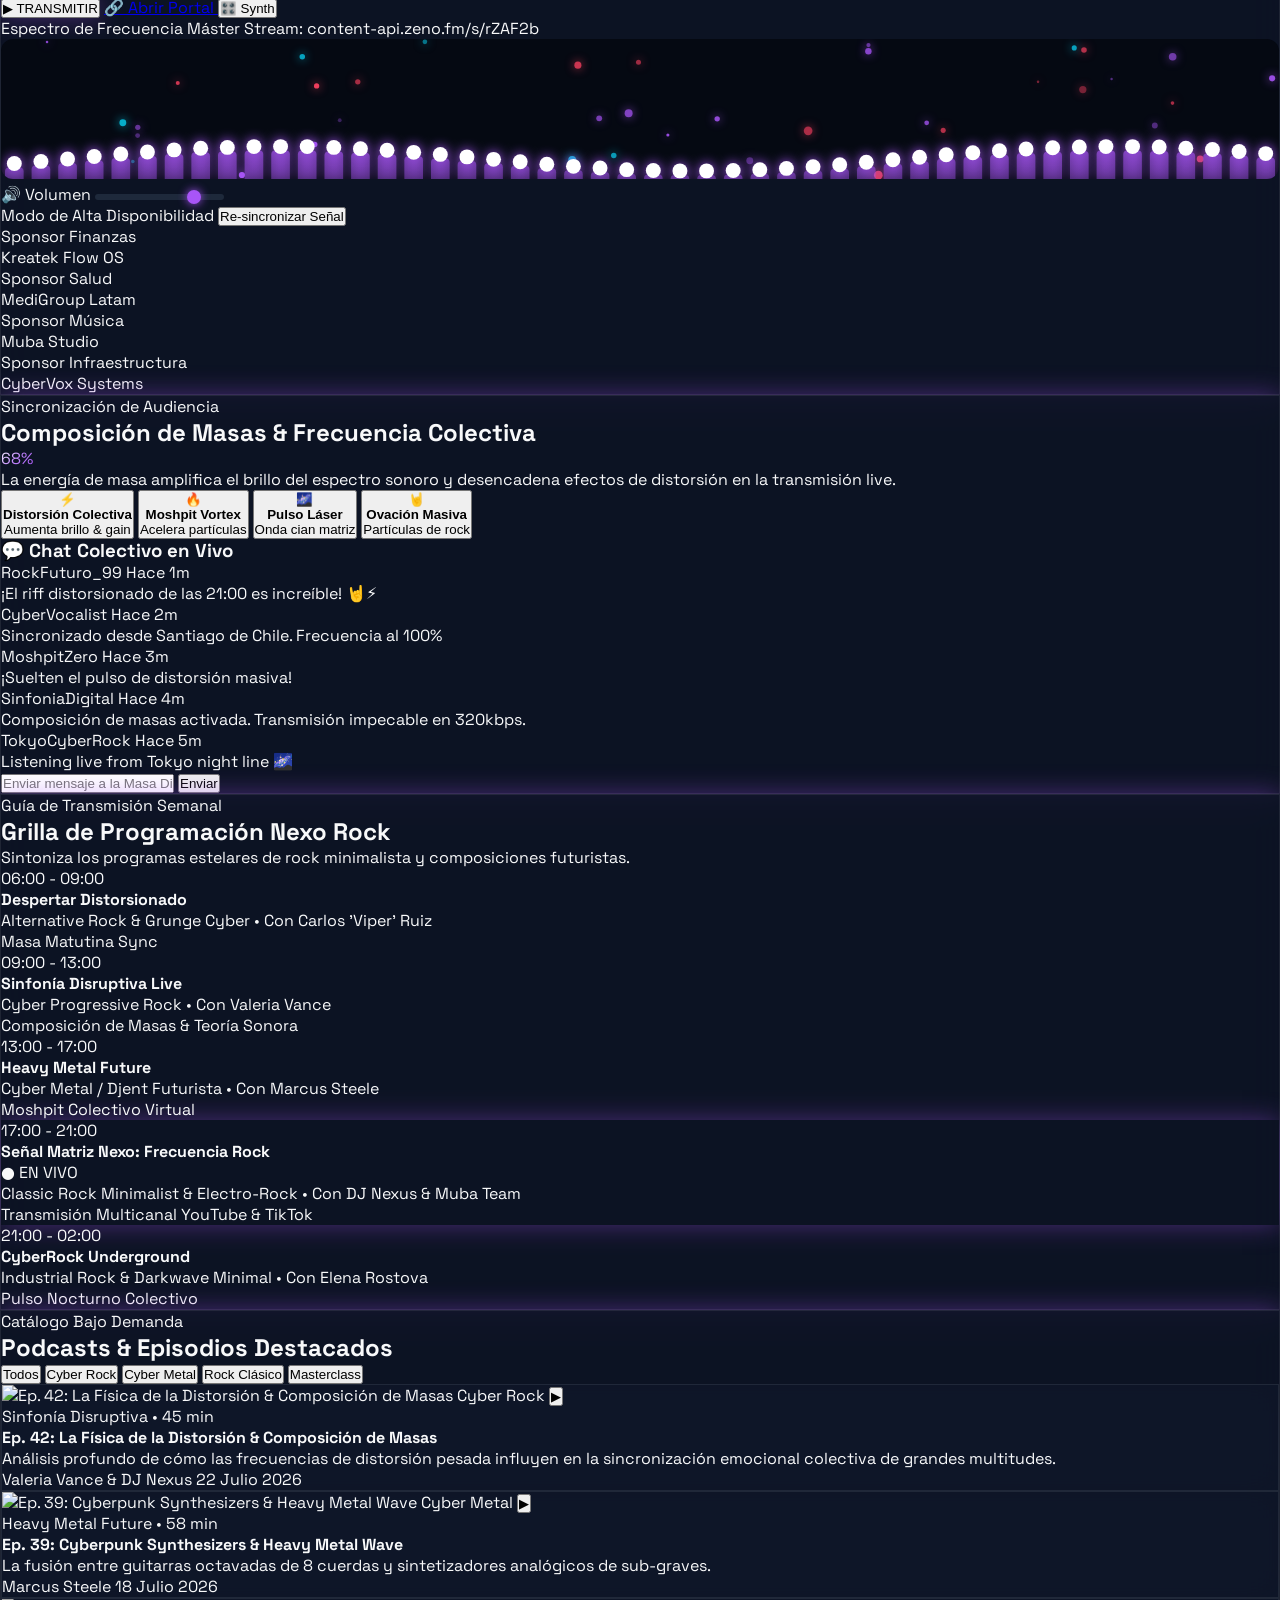
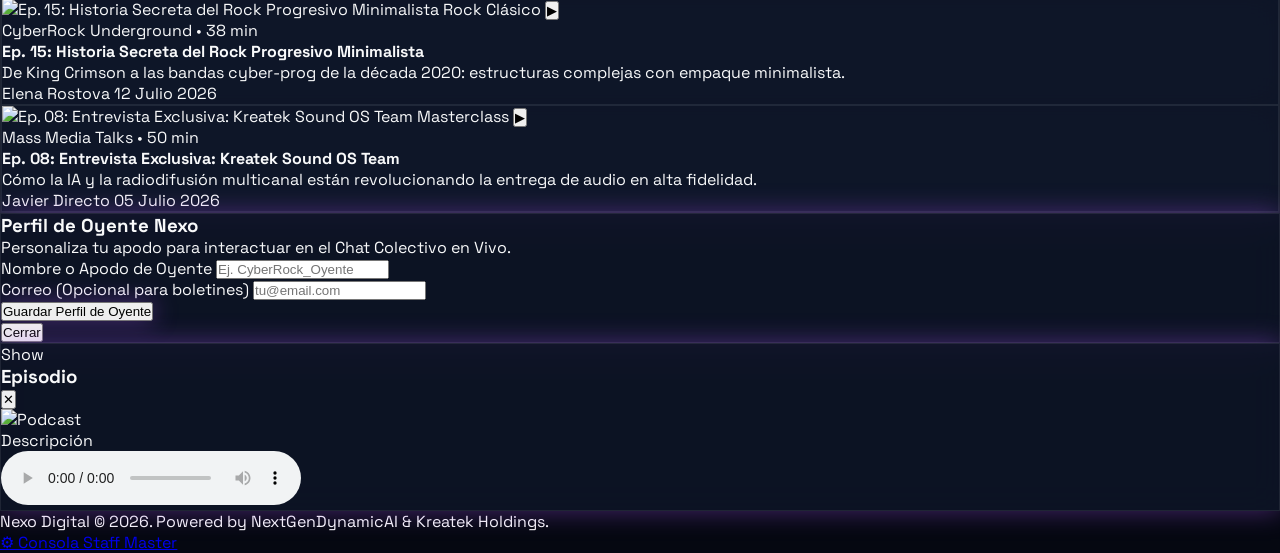
==== commit 1cc89bb0: "Fix Zeno live audio stream URL to direct MP3 endpoint (7d4wxyy8g0hvv) for https://content-api.zeno.f" ====
--- a/index.html
+++ b/index.html
@@ -121,8 +121,7 @@
         <!-- HIDDEN AUDIO ELEMENT & VOLUME CONTROL -->
         <div class="flex flex-wrap justify-between items-center gap-4 bg-slate-950/60 p-4 rounded-xl border border-slate-800/80">
           <audio id="radio-stream">
-            <source src="https://content-api.zeno.fm/s/rZAF2b" type="audio/mpeg">
-            <source src="https://stream.zeno.fm/f3wvbb1ndg8uv" type="audio/mpeg">
+            <source src="https://stream.zeno.fm/7d4wxyy8g0hvv" type="audio/mpeg">
           </audio>
 
           <div class="flex items-center gap-3 w-full sm:w-auto">
